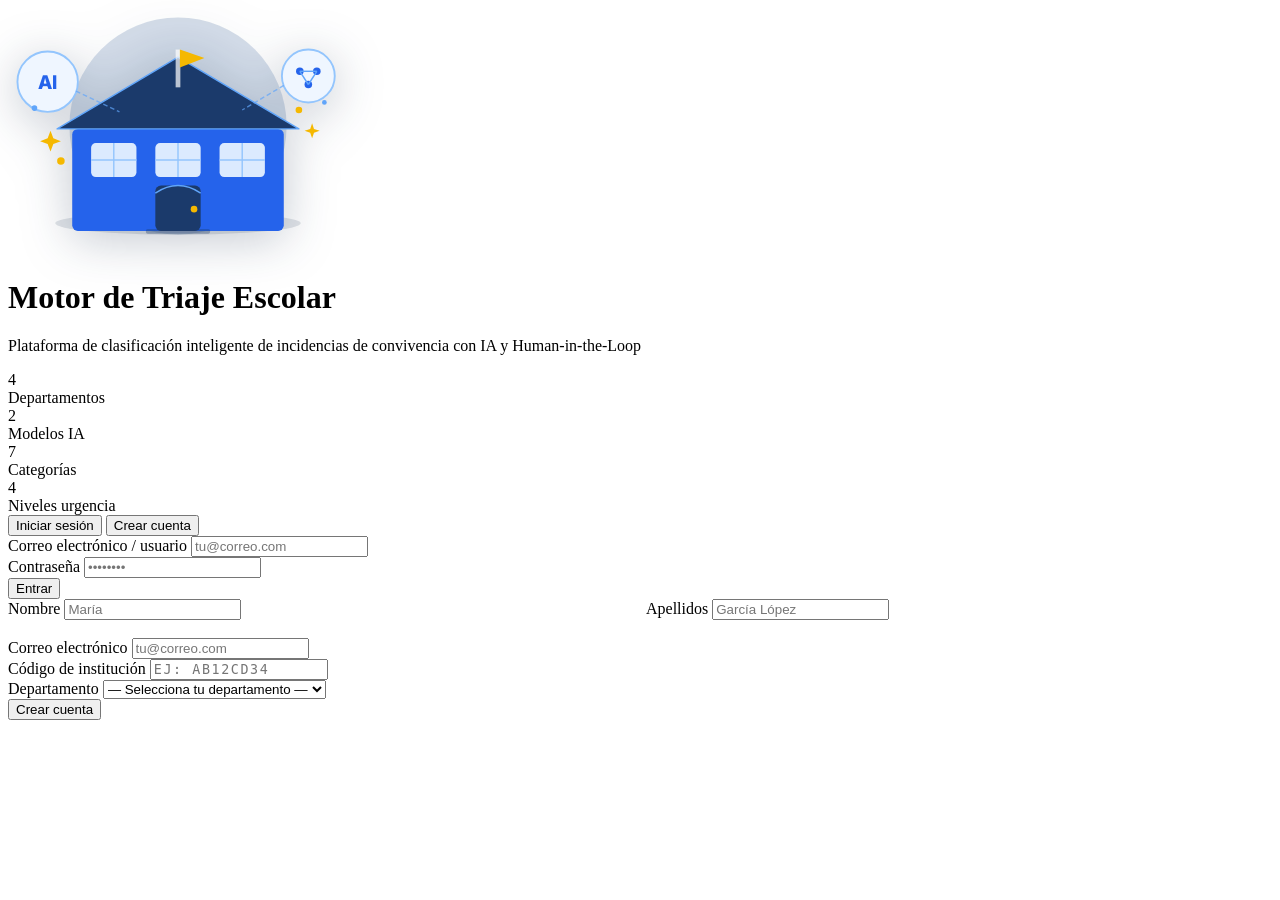
==== backend/app/static/login.html @ 11fe8608 "initial commit with version1" ====
<!DOCTYPE html>
<html lang="es">
<head>
  <meta charset="UTF-8" />
  <meta name="viewport" content="width=device-width, initial-scale=1.0" />
  <title>Acceso — Motor de Triaje Escolar</title>
  <link rel="preconnect" href="https://fonts.googleapis.com" />
  <link href="https://fonts.googleapis.com/css2?family=Inter:wght@400;500;600;700;800&display=swap" rel="stylesheet" />
  <link rel="icon" type="image/png" href="/static/logo.png" />
  <link rel="stylesheet" href="/static/style.css" />
</head>
<body>

<div class="login-page">

  <!-- Panel izquierdo -->
  <div class="login-left">
    <div class="login-left-content">
      <div class="login-logo">
        <svg viewBox="0 0 360 260" xmlns="http://www.w3.org/2000/svg" style="width:100%;max-width:340px;filter:drop-shadow(0 8px 24px rgba(15,37,66,.25))">
          <!-- Background glow -->
          <circle cx="180" cy="125" r="115" fill="#1B4A8A" opacity=".18"/>
          <!-- Ground shadow -->
          <ellipse cx="180" cy="228" rx="130" ry="12" fill="#0F2542" opacity=".12"/>
          <!-- School body -->
          <rect x="68" y="128" width="224" height="108" rx="6" fill="#2563EB"/>
          <!-- Roof -->
          <polygon points="52,128 180,52 308,128" fill="#1B3A6B"/>
          <!-- Roof highlight -->
          <polygon points="52,128 180,52 308,128" fill="none" stroke="#60A5FA" stroke-width="1.5" stroke-linejoin="round"/>
          <!-- Flag pole -->
          <rect x="177.5" y="44" width="5" height="40" fill="#ffffff" opacity=".7"/>
          <!-- Flag -->
          <path d="M182,44 L208,53 L182,63 Z" fill="#F5B800"/>
          <!-- Windows row -->
          <rect x="88"  y="143" width="48" height="36" rx="5" fill="#DBEAFE"/>
          <rect x="156" y="143" width="48" height="36" rx="5" fill="#DBEAFE"/>
          <rect x="224" y="143" width="48" height="36" rx="5" fill="#DBEAFE"/>
          <!-- Window cross lines -->
          <line x1="112" y1="143" x2="112" y2="179" stroke="#93C5FD" stroke-width="1.5"/>
          <line x1="88"  y1="161" x2="136" y2="161" stroke="#93C5FD" stroke-width="1.5"/>
          <line x1="180" y1="143" x2="180" y2="179" stroke="#93C5FD" stroke-width="1.5"/>
          <line x1="156" y1="161" x2="204" y2="161" stroke="#93C5FD" stroke-width="1.5"/>
          <line x1="248" y1="143" x2="248" y2="179" stroke="#93C5FD" stroke-width="1.5"/>
          <line x1="224" y1="161" x2="272" y2="161" stroke="#93C5FD" stroke-width="1.5"/>
          <!-- Door -->
          <rect x="156" y="188" width="48" height="48" rx="6" fill="#1B3A6B"/>
          <path d="M156,196 Q180,180 204,196" fill="none" stroke="#60A5FA" stroke-width="1.5"/>
          <circle cx="197" cy="213" r="3.5" fill="#F5B800"/>
          <!-- Steps -->
          <rect x="146" y="234" width="68" height="5" rx="2" fill="#1B3A6B" opacity=".35"/>
          <!-- AI badge left (floats) -->
          <g class="svg-float-1">
            <circle cx="42" cy="78" r="32" fill="#EFF6FF" stroke="#93C5FD" stroke-width="2"/>
            <text x="42" y="86" font-family="Inter,Arial,sans-serif" font-size="20" font-weight="800" text-anchor="middle" fill="#2563EB">AI</text>
          </g>
          <!-- Dashed line AI → school (flowing) -->
          <line class="svg-dash" x1="72" y1="88" x2="118" y2="110" stroke="#60A5FA" stroke-width="1.5" stroke-dasharray="5,3" opacity=".7"/>
          <!-- Neural badge right (floats delayed) -->
          <g class="svg-float-2">
            <circle cx="318" cy="72" r="28" fill="#EFF6FF" stroke="#93C5FD" stroke-width="2"/>
            <circle cx="309" cy="67" r="4" fill="#2563EB"/>
            <circle cx="327" cy="67" r="4" fill="#2563EB"/>
            <circle cx="318" cy="81" r="4" fill="#2563EB"/>
            <line x1="309" y1="67" x2="327" y2="67" stroke="#60A5FA" stroke-width="1.5"/>
            <line x1="309" y1="67" x2="318" y2="81" stroke="#60A5FA" stroke-width="1.5"/>
            <line x1="327" y1="67" x2="318" y2="81" stroke="#60A5FA" stroke-width="1.5"/>
          </g>
          <!-- Dashed line neural → school (flowing) -->
          <line class="svg-dash svg-dash-delay" x1="292" y1="82" x2="248" y2="108" stroke="#60A5FA" stroke-width="1.5" stroke-dasharray="5,3" opacity=".7"/>
          <!-- Stars (twinkle) -->
          <path class="svg-twinkle-1" d="M42,138 L45,130 L48,138 L56,141 L48,144 L45,152 L42,144 L34,141 Z" fill="#F5B800"/>
          <path class="svg-twinkle-2" d="M320,128 L322,122 L324,128 L330,130 L324,132 L322,138 L320,132 L314,130 Z" fill="#F5B800"/>
          <circle class="svg-twinkle-1" cx="56" cy="162" r="4" fill="#F5B800"/>
          <circle class="svg-twinkle-2" cx="308" cy="108" r="3.5" fill="#F5B800"/>
          <circle class="svg-twinkle-2" cx="28" cy="106" r="3" fill="#60A5FA"/>
          <circle class="svg-twinkle-1" cx="335" cy="100" r="2.5" fill="#60A5FA"/>
        </svg>
      </div>
      <h1>Motor de Triaje Escolar</h1>
      <div class="login-accent-bar"></div>
      <p>Plataforma de clasificación inteligente de incidencias de convivencia con IA y Human-in-the-Loop</p>
      <div class="login-stats">
        <div class="login-stat"><div class="ls-num">4</div><div class="ls-text">Departamentos</div></div>
        <div class="login-stat"><div class="ls-num">2</div><div class="ls-text">Modelos IA</div></div>
        <div class="login-stat"><div class="ls-num">7</div><div class="ls-text">Categorías</div></div>
        <div class="login-stat"><div class="ls-num">4</div><div class="ls-text">Niveles urgencia</div></div>
      </div>
    </div>
  </div>

  <!-- Panel derecho -->
  <div class="login-right">
    <div class="login-form-wrap">

      <div class="auth-tabs">
        <button class="auth-tab active" onclick="switchTab('login')">Iniciar sesión</button>
        <button class="auth-tab"        onclick="switchTab('register')">Crear cuenta</button>
      </div>

      <!-- ── Login ── -->
      <div class="auth-panel active" id="panel-login">
        <form id="login-form">
          <div class="lf-field">
            <label for="username">Correo electrónico / usuario</label>
            <input id="username" type="text" placeholder="tu@correo.com" autocomplete="email" required />
          </div>
          <div class="lf-field">
            <label for="password">Contraseña</label>
            <input id="password" type="password" placeholder="••••••••" autocomplete="current-password" required />
          </div>
          <button class="btn-login" type="submit" id="btn-login">Entrar</button>
          <div class="login-alert" id="login-alert"></div>
        </form>

      </div>

      <!-- ── Registro ── -->
      <div class="auth-panel" id="panel-register">

        <div id="register-form-wrap">
          <form id="register-form">
            <div style="display:grid;grid-template-columns:1fr 1fr;gap:12px;margin-bottom:18px">
              <div class="lf-field" style="margin-bottom:0">
                <label>Nombre</label>
                <input id="reg-first" type="text" placeholder="María" required />
              </div>
              <div class="lf-field" style="margin-bottom:0">
                <label>Apellidos</label>
                <input id="reg-last" type="text" placeholder="García López" required />
              </div>
            </div>
            <div class="lf-field">
              <label>Correo electrónico</label>
              <input id="reg-email" type="email" placeholder="tu@correo.com" required />
            </div>
            <div class="lf-field">
              <label>Código de institución</label>
              <input id="reg-code" type="text" placeholder="Ej: AB12CD34"
                maxlength="8" style="text-transform:uppercase;letter-spacing:.12em;font-family:monospace" required />
            </div>
            <div class="lf-field">
              <label>Departamento</label>
              <select id="reg-dept" class="register-select" required>
                <option value="">— Selecciona tu departamento —</option>
                <option value="profesorado">Profesorado</option>
                <option value="tutoria">Tutoría</option>
                <option value="orientacion">Orientación</option>
                <option value="direccion">Dirección</option>
                <option value="servicios_externos">Servicios Externos</option>
              </select>
            </div>
            <button class="btn-login" type="submit" id="btn-register">Crear cuenta</button>
            <div class="login-alert" id="register-alert"></div>
          </form>
        </div>

        <div id="register-success" style="display:none">
          <div class="register-success">
            <div class="rs-icon"><i class="fa-solid fa-envelope-circle-check"></i></div>
            <h3>¡Cuenta creada!</h3>
            <p>Hemos enviado tu contraseña temporal al correo indicado.<br>Úsala para entrar y cámbiala cuando quieras desde tu perfil.</p>
            <button class="btn-login" style="margin-top:20px" onclick="switchTab('login')">
              Ir al inicio de sesión
            </button>
          </div>
        </div>

      </div>
    </div>
  </div>
</div>

<script>
  if (localStorage.getItem('token')) window.location.href = '/';

  function switchTab(tab) {
    const isLogin = tab === 'login';
    document.querySelectorAll('.auth-tab').forEach((t, i) =>
      t.classList.toggle('active', i === 0 ? isLogin : !isLogin)
    );
    document.getElementById('panel-login').classList.toggle('active', isLogin);
    document.getElementById('panel-register').classList.toggle('active', !isLogin);
  }

  // ── Login ──────────────────────────────────────────────
  document.getElementById('login-form').addEventListener('submit', async e => {
    e.preventDefault();
    const btn     = document.getElementById('btn-login');
    const alertEl = document.getElementById('login-alert');
    const username = document.getElementById('username').value.trim();
    const password = document.getElementById('password').value;

    btn.textContent   = 'Entrando...';
    btn.disabled      = true;
    alertEl.className = 'login-alert';

    try {
      const res  = await fetch('/auth/login', {
        method: 'POST',
        headers: { 'Content-Type': 'application/json' },
        body: JSON.stringify({ username, password }),
      });
      const data = await res.json();
      if (res.ok) {
        localStorage.setItem('token',     data.access_token);
        localStorage.setItem('user_name', data.name);
        localStorage.setItem('user_role', data.role);
        localStorage.setItem('user_dept', data.department ?? '');
        try {
          const payload = JSON.parse(atob(data.access_token.split('.')[1]));
          localStorage.setItem('temp_password',    payload.temp_password ? '1' : '0');
          localStorage.setItem('institution_code', payload.institution_code ?? '');
        } catch {}
        window.location.href = '/';
      } else {
        alertEl.textContent = data.detail ?? 'Usuario o contraseña incorrectos';
        alertEl.className   = 'login-alert show';
        btn.textContent     = 'Entrar';
        btn.disabled        = false;
      }
    } catch {
      alertEl.textContent = 'No se puede conectar con el servidor';
      alertEl.className   = 'login-alert show';
      btn.textContent     = 'Entrar';
      btn.disabled        = false;
    }
  });

  // ── Registro ───────────────────────────────────────────
  document.getElementById('register-form').addEventListener('submit', async e => {
    e.preventDefault();
    const btn     = document.getElementById('btn-register');
    const alertEl = document.getElementById('register-alert');
    const first_name       = document.getElementById('reg-first').value.trim();
    const last_name        = document.getElementById('reg-last').value.trim();
    const email            = document.getElementById('reg-email').value.trim();
    const institution_code = document.getElementById('reg-code').value.trim().toUpperCase();
    const department       = document.getElementById('reg-dept').value;

    if (!department) {
      alertEl.textContent = 'Selecciona tu departamento';
      alertEl.className   = 'login-alert show';
      return;
    }

    btn.textContent   = 'Creando cuenta...';
    btn.disabled      = true;
    alertEl.className = 'login-alert';

    try {
      const res  = await fetch('/auth/register', {
        method: 'POST',
        headers: { 'Content-Type': 'application/json' },
        body: JSON.stringify({ first_name, last_name, email, institution_code, department }),
      });
      const data = await res.json();
      if (res.ok) {
        document.getElementById('register-form-wrap').style.display = 'none';
        document.getElementById('register-success').style.display   = 'block';
      } else {
        alertEl.textContent = data.detail ?? 'Error al crear la cuenta';
        alertEl.className   = 'login-alert show';
        btn.textContent     = 'Crear cuenta';
        btn.disabled        = false;
      }
    } catch {
      alertEl.textContent = 'No se puede conectar con el servidor';
      alertEl.className   = 'login-alert show';
      btn.textContent     = 'Crear cuenta';
      btn.disabled        = false;
    }
  });
</script>
</body>
</html>
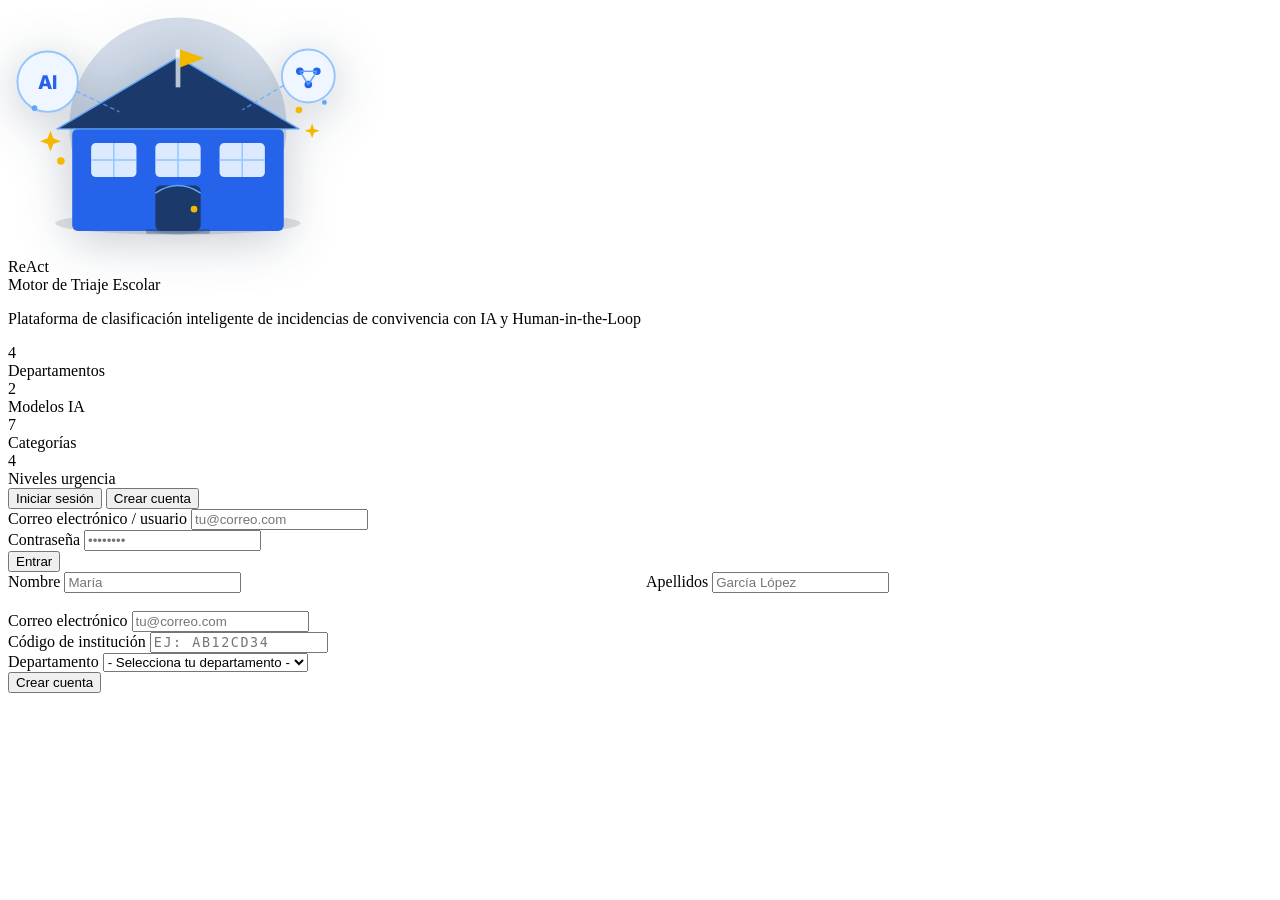
==== commit 9721b4aa: "frontend: branding ReAct, guia por rol, avatar picker, contactos externos, edicion de citas" ====
--- a/backend/app/static/login.html
+++ b/backend/app/static/login.html
@@ -3,7 +3,7 @@
 <head>
   <meta charset="UTF-8" />
   <meta name="viewport" content="width=device-width, initial-scale=1.0" />
-  <title>Acceso — Motor de Triaje Escolar</title>
+  <title>ReAct - Motor de Triaje Escolar</title>
   <link rel="preconnect" href="https://fonts.googleapis.com" />
   <link href="https://fonts.googleapis.com/css2?family=Inter:wght@400;500;600;700;800&display=swap" rel="stylesheet" />
   <link rel="icon" type="image/png" href="/static/logo.png" />
@@ -77,7 +77,10 @@
           <circle class="svg-twinkle-1" cx="335" cy="100" r="2.5" fill="#60A5FA"/>
         </svg>
       </div>
-      <h1>Motor de Triaje Escolar</h1>
+      <div class="login-brand">
+        <span class="login-brand-re">Re</span><span class="login-brand-act">Act</span>
+      </div>
+      <div class="login-brand-sub">Motor de Triaje Escolar</div>
       <div class="login-accent-bar"></div>
       <p>Plataforma de clasificación inteligente de incidencias de convivencia con IA y Human-in-the-Loop</p>
       <div class="login-stats">
@@ -142,7 +145,7 @@
             <div class="lf-field">
               <label>Departamento</label>
               <select id="reg-dept" class="register-select" required>
-                <option value="">— Selecciona tu departamento —</option>
+                <option value="">- Selecciona tu departamento -</option>
                 <option value="profesorado">Profesorado</option>
                 <option value="tutoria">Tutoría</option>
                 <option value="orientacion">Orientación</option>
